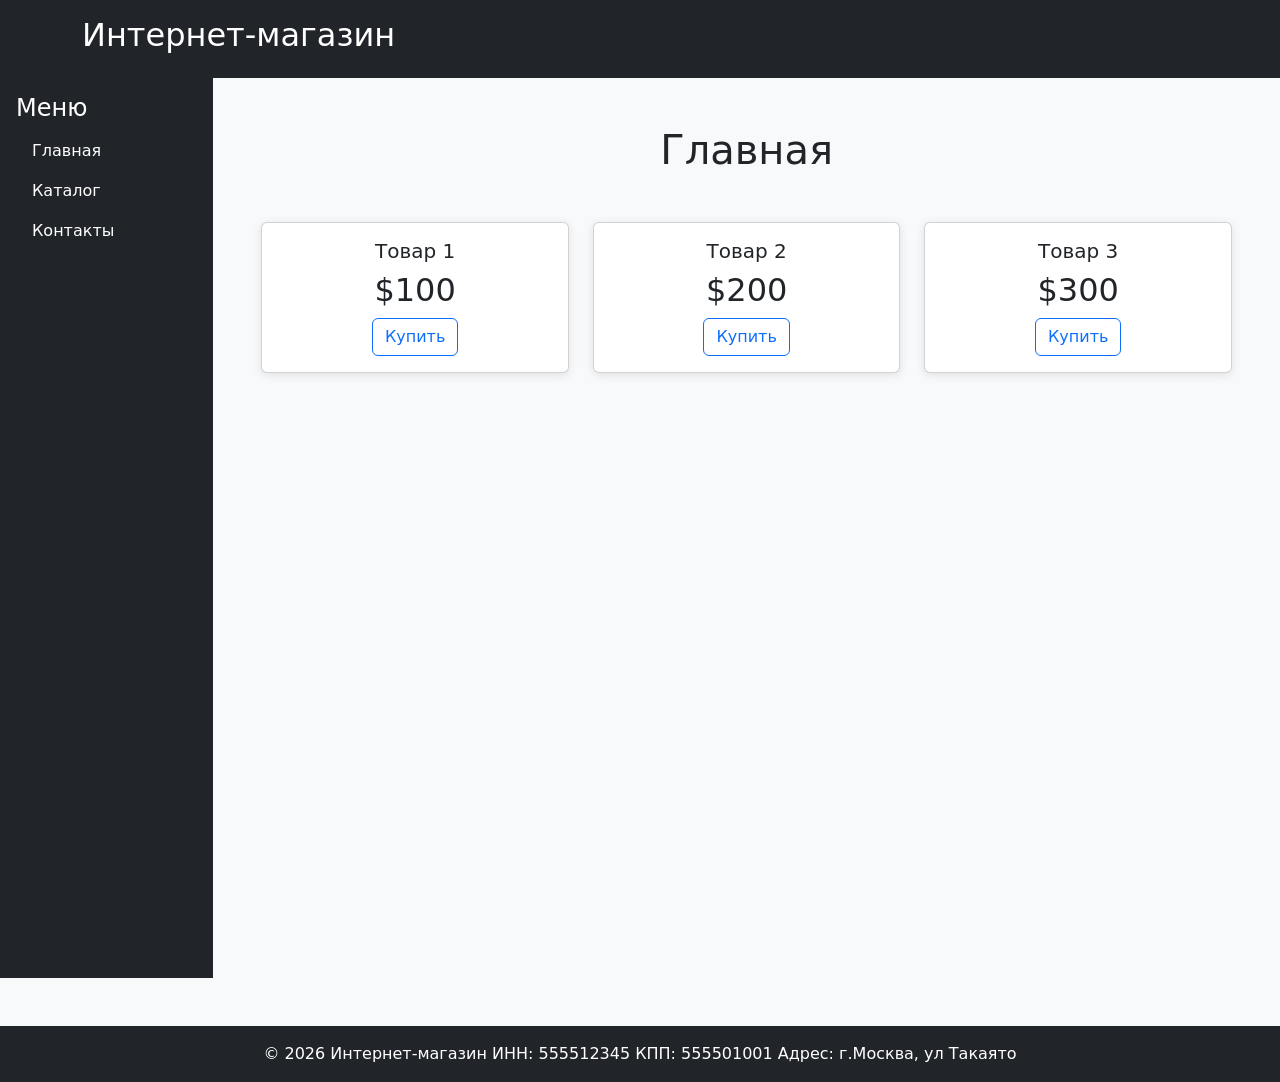
==== templates/index.html @ ff3d8465 "catalog index" ====
<!DOCTYPE html>
<html lang="ru">
<head>
    <meta charset="UTF-8">
    <title>Главная</title>

    <link href="https://cdn.jsdelivr.net/npm/bootstrap@5.3.3/dist/css/bootstrap.min.css" rel="stylesheet">

    <link rel="stylesheet" href="/static/css/style.css">
</head>

<body>

<header class="bg-dark text-white p-3">
    <div class="container">
        <h2>Интернет-магазин</h2>
    </div>
</header>

<div class="container-fluid">
    <div class="row">

        <!-- Sidebar -->
        <div class="col-2 bg-dark text-white min-vh-100 p-3">

            <h4>Меню</h4>

            <ul class="nav flex-column">

                <li class="nav-item">
                    <a href="/" class="nav-link text-white">Главная</a>
                </li>

                <li class="nav-item">
                    <a href="/catalog" class="nav-link text-white">Каталог</a>
                </li>

                <li class="nav-item">
                    <a href="/contacts" class="nav-link text-white">Контакты</a>
                </li>

            </ul>

        </div>

        <!-- Content -->
        <div class="col-10 p-5">

            <h1 class="text-center mb-5">Главная</h1>

            <div class="row">

                <div class="col-4">
                    <div class="card">
                        <div class="card-body text-center">
                            <h5>Товар 1</h5>
                            <h2>$100</h2>
                            <button class="btn btn-outline-primary">
                                Купить
                            </button>
                        </div>
                    </div>
                </div>

                <div class="col-4">
                    <div class="card">
                        <div class="card-body text-center">
                            <h5>Товар 2</h5>
                            <h2>$200</h2>
                            <button class="btn btn-outline-primary">
                                Купить
                            </button>
                        </div>
                    </div>
                </div>

                <div class="col-4">
                    <div class="card">
                        <div class="card-body text-center">
                            <h5>Товар 3</h5>
                            <h2>$300</h2>
                            <button class="btn btn-outline-primary">
                                Купить
                            </button>
                        </div>
                    </div>
                </div>

            </div>

        </div>

    </div>
</div>

<footer class="bg-dark text-white text-center p-3 mt-5">
    © 2026 Интернет-магазин
    ИНН: 555512345
    КПП: 555501001
    Адрес: г.Москва, ул Такаято
</footer>

</body>
</html>
---- static/css/style.css ----
body {
    background-color: #f8f9fa;
}

.card {
    box-shadow: 0 2px 10px rgba(0, 0, 0, 0.1);
    transition: 0.3s;
}

.card:hover {
    transform: scale(1.02);
}

footer {
    margin-top: 50px;
}

.nav-link:hover {
    color: #0d6efd !important;
}
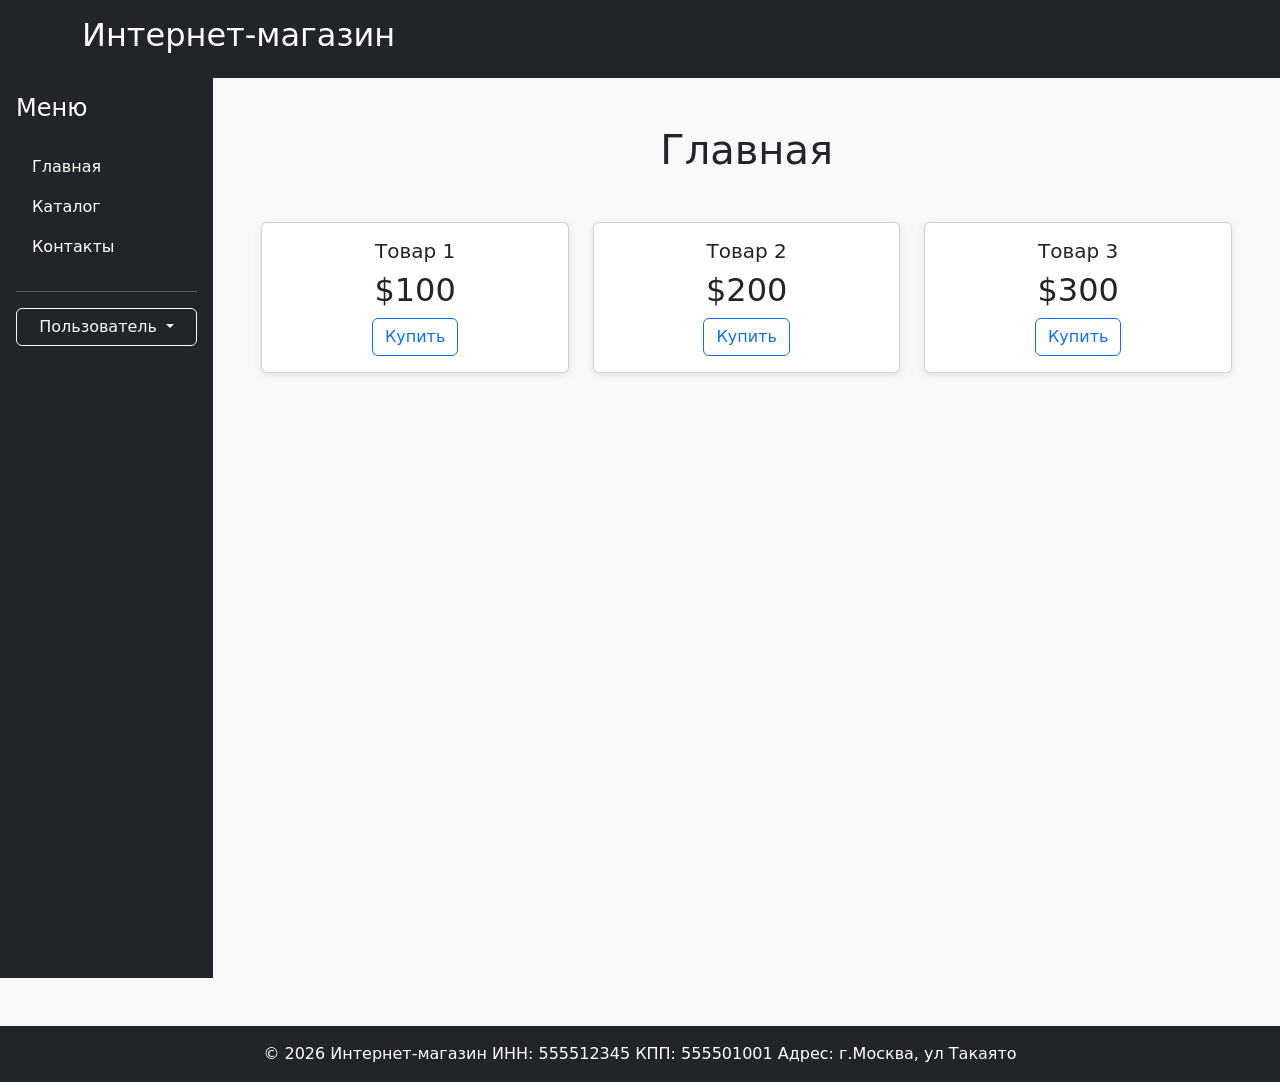
==== commit fdb16df2: "Sidebar" ====
--- a/templates/index.html
+++ b/templates/index.html
@@ -23,25 +23,61 @@
         <!-- Sidebar -->
         <div class="col-2 bg-dark text-white min-vh-100 p-3">
 
-            <h4>Меню</h4>
+    <h4 class="mb-4">Меню</h4>
 
-            <ul class="nav flex-column">
+    <ul class="nav flex-column mb-4">
 
-                <li class="nav-item">
-                    <a href="/" class="nav-link text-white">Главная</a>
-                </li>
+        <li class="nav-item">
+            <a href="/" class="nav-link text-white">
+                Главная
+            </a>
+        </li>
 
-                <li class="nav-item">
-                    <a href="/catalog" class="nav-link text-white">Каталог</a>
-                </li>
+        <li class="nav-item">
+            <a href="/catalog" class="nav-link text-white">
+                Каталог
+            </a>
+        </li>
 
-                <li class="nav-item">
-                    <a href="/contacts" class="nav-link text-white">Контакты</a>
-                </li>
+        <li class="nav-item">
+            <a href="/contacts" class="nav-link text-white">
+                Контакты
+            </a>
+        </li>
 
-            </ul>
+    </ul>
 
-        </div>
+    <hr class="border-light">
+
+    <div class="dropdown">
+
+        <button
+                class="btn btn-outline-light dropdown-toggle w-100"
+                type="button"
+                data-bs-toggle="dropdown"
+        >
+            Пользователь
+        </button>
+
+        <ul class="dropdown-menu w-100">
+
+            <li>
+                <a class="dropdown-item" href="#">
+                    Вход
+                </a>
+            </li>
+
+            <li>
+                <a class="dropdown-item" href="#">
+                    Выход
+                </a>
+            </li>
+
+        </ul>
+
+    </div>
+
+</div>
 
         <!-- Content -->
         <div class="col-10 p-5">
@@ -100,5 +136,7 @@
     Адрес: г.Москва, ул Такаято
 </footer>
 
+<script src="https://cdn.jsdelivr.net/npm/bootstrap@5.3.3/dist/js/bootstrap.bundle.min.js"></script>
+
 </body>
 </html>
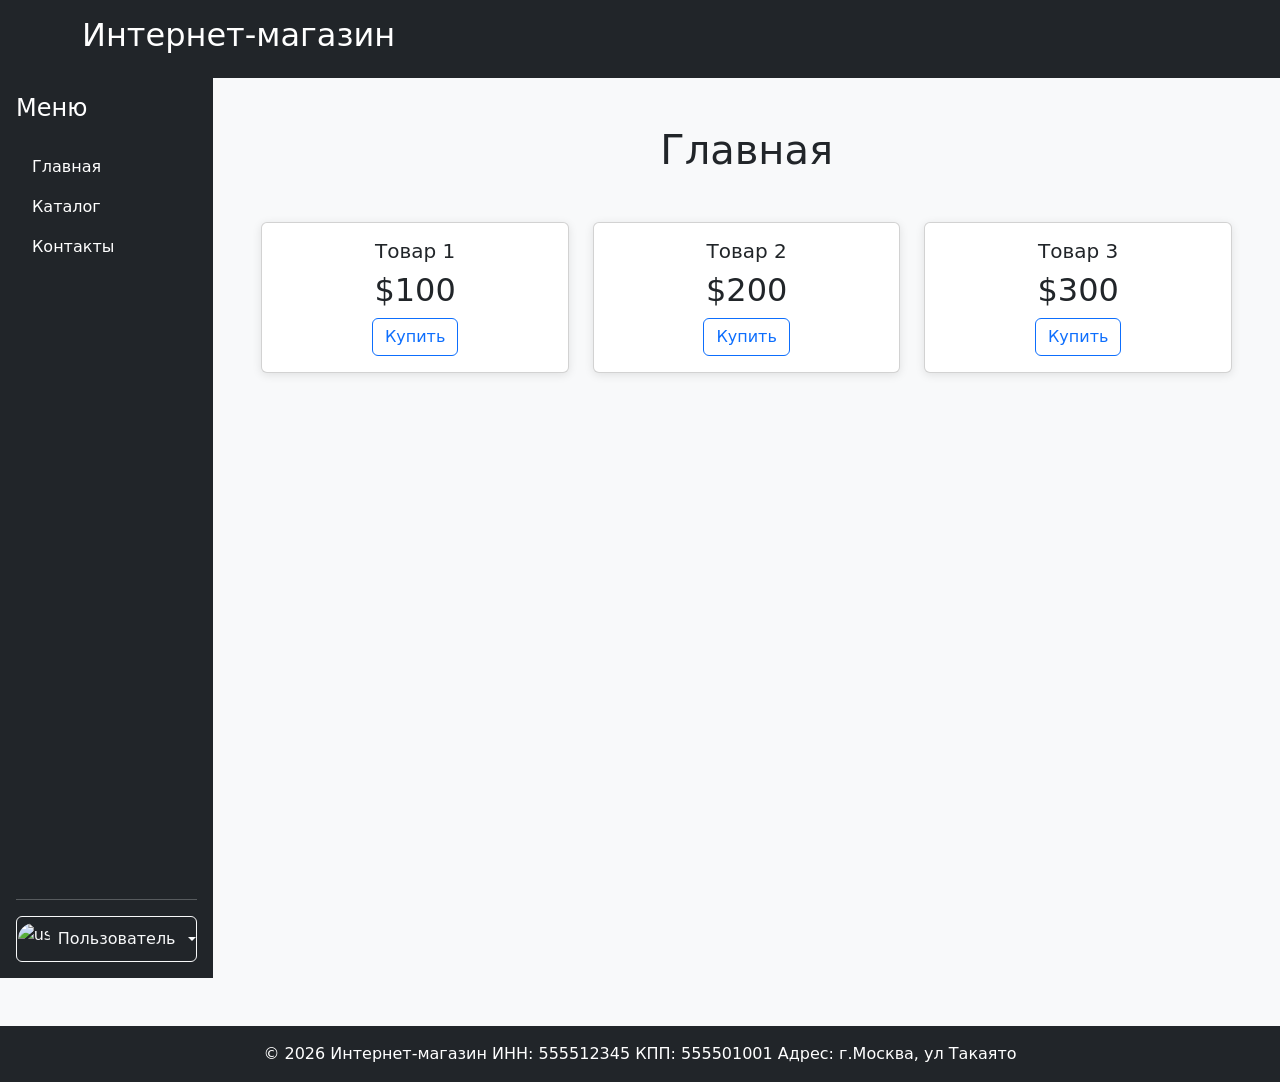
==== commit 4da3ea9a: "Sidebar" ====
--- a/templates/index.html
+++ b/templates/index.html
@@ -21,7 +21,8 @@
     <div class="row">
 
         <!-- Sidebar -->
-        <div class="col-2 bg-dark text-white min-vh-100 p-3">
+        <!-- Sidebar -->
+<div class="col-2 bg-dark text-white min-vh-100 p-3 d-flex flex-column">
 
     <h4 class="mb-4">Меню</h4>
 
@@ -47,33 +48,49 @@
 
     </ul>
 
-    <hr class="border-light">
+    <!-- mt-auto опускает блок вниз -->
+    <div class="mt-auto">
 
-    <div class="dropdown">
+        <hr class="border-light">
 
-        <button
-                class="btn btn-outline-light dropdown-toggle w-100"
-                type="button"
-                data-bs-toggle="dropdown"
-        >
-            Пользователь
-        </button>
+        <div class="dropdown">
 
-        <ul class="dropdown-menu w-100">
+            <button
+                    class="btn btn-outline-light dropdown-toggle w-100 d-flex align-items-center justify-content-center gap-2"
+                    type="button"
+                    data-bs-toggle="dropdown"
+            >
 
-            <li>
-                <a class="dropdown-item" href="#">
-                    Вход
-                </a>
-            </li>
+                <!-- Фото пользователя -->
+                <img
+                        src="https://via.placeholder.com/32"
+                        alt="user"
+                        class="rounded-circle"
+                        width="32"
+                        height="32"
+                >
 
-            <li>
-                <a class="dropdown-item" href="#">
-                    Выход
-                </a>
-            </li>
+                <span>Пользователь</span>
 
-        </ul>
+            </button>
+
+            <ul class="dropdown-menu w-100">
+
+                <li>
+                    <a class="dropdown-item" href="#">
+                        Профиль
+                    </a>
+                </li>
+
+                <li>
+                    <a class="dropdown-item" href="#">
+                        Выход
+                    </a>
+                </li>
+
+            </ul>
+
+        </div>
 
     </div>
 
